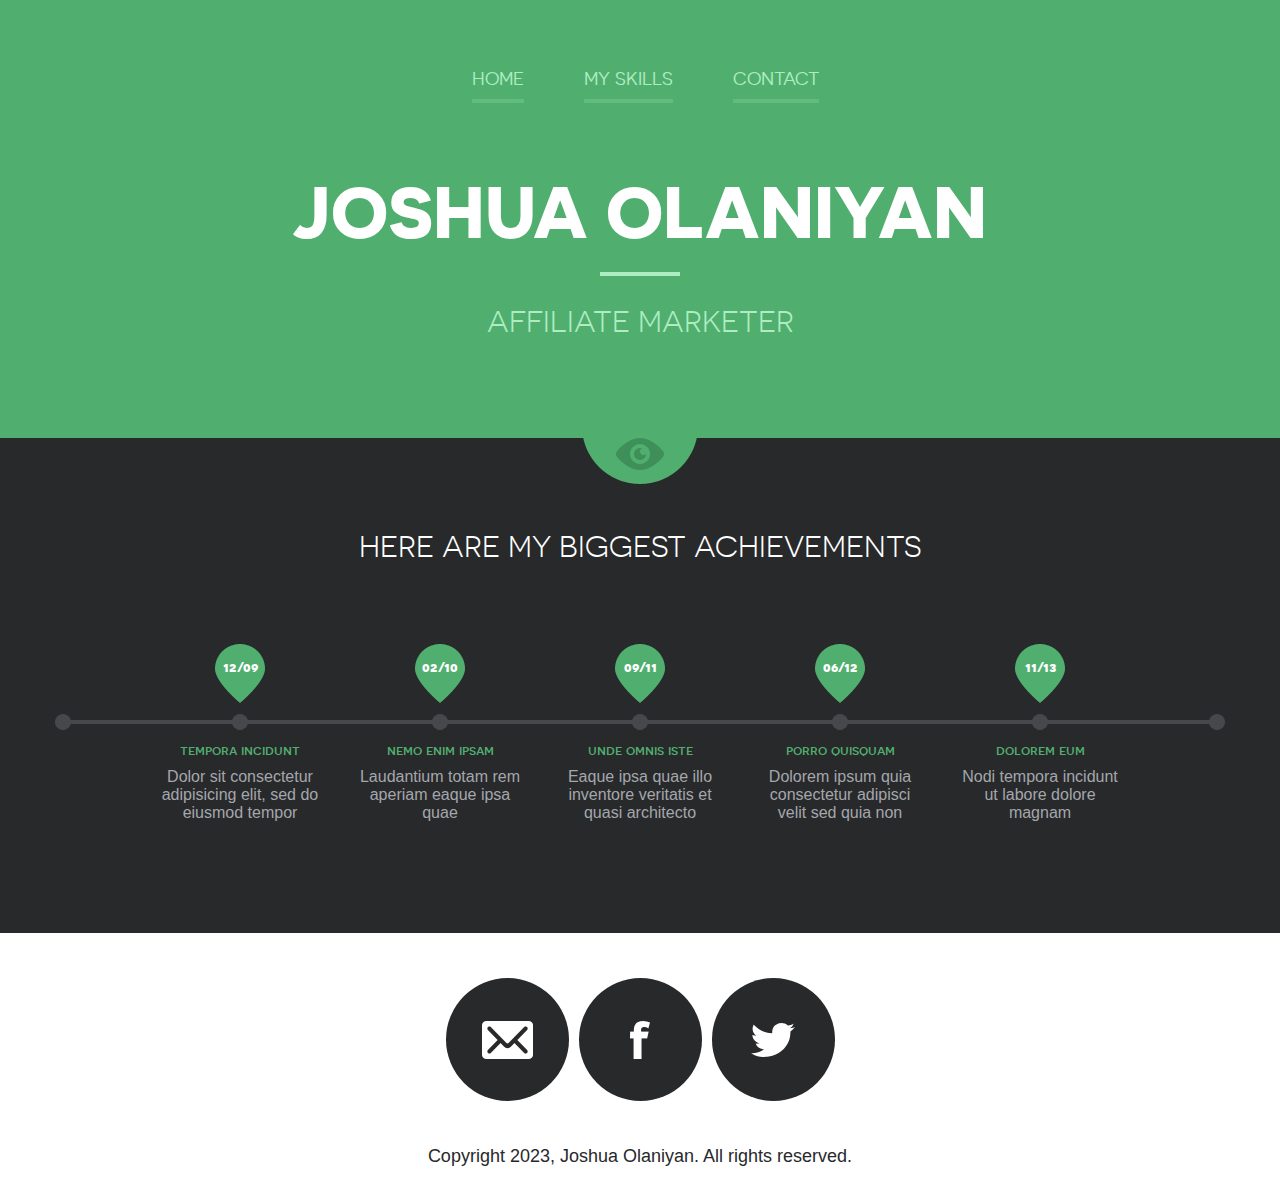
==== index.html @ d45324f8 "first commit" ====
<!DOCTYPE html>
<!--[if lte IE 8]> <html class="oldie" lang="en"> <![endif]-->
<!--[if IE 9]> <html class="ie9" lang="en"> <![endif]-->
<!--[if gt IE 9]><!--> <html lang="en"> <!--<![endif]-->
<head>
	<meta charset="utf-8">
	<meta name="viewport" content="width=device-width, initial-scale=1, maximum-scale=1, minimum-scale=1, user-scalable=no">
	<meta http-equiv="X-UA-Compatible" content="IE=edge,chrome=1">
	<meta name="format-detection" content="telephone=no">
	<title>John Markowitz</title>
	<link rel="stylesheet" href="js/fancybox/jquery.fancybox.css" type="text/css" media="screen" />
	<link rel="stylesheet" href="css/all.css" />
	<link rel="stylesheet" href="css/screen.css" />
	<!--[if lt IE 9]>
		<script src="http://html5shiv.googlecode.com/svn/trunk/html5.js"></script>
	<![endif]-->
</head>
<body>
	<div id="wrapper">
		<div class="wrapper-holder">
			<header id="header">
				<a class="menu_trigger" href="#">menu</a>
					<nav id="nav">
						<ul>
							<li><a class="active" href="index.html">Home</a></li>
							<li><a href="myskills.html">My skills</a></li>
							<!-- <li><a href="Portfolio.html">Portfolio</a></li> -->
							<li><a href="Contact.html">Contact</a></li>
						</ul>
					</nav>
				<h1 class="logo">Joshua Olaniyan</h1>
				<h2 class="slogan">Affiliate Marketer</h2>
			</header>
		</div>
		<div class="wrapper-holder grey">
			<section id="main">
				<h2>Here are my biggest achievements</h2>
				<div class="box_timeline_holder">
					<div class="box_timeline">
						<ul>
							<li>
								<div class="date">
									<span>12/09</span>
								</div>
								<h3>tempora incidunt</h3>
								<p>Dolor sit consectetur adipisicing elit, sed do eiusmod tempor</p>
							</li>
							<li>
								<div class="date">
									<span>02/10</span>
								</div>
								<h3>nemo enim ipsam</h3>
								<p>Laudantium totam rem aperiam eaque ipsa quae</p>
							</li>
							<li>
								<div class="date">
									<span>09/11</span>
								</div>
								<h3>unde omnis iste</h3>
								<p>Eaque ipsa quae illo inventore veritatis et quasi architecto </p>
							</li>
							<li>
								<div class="date">
									<span>06/12</span>
								</div>
								<h3>porro quisquam</h3>
								<p>Dolorem ipsum quia consectetur adipisci velit sed quia non</p>
							</li>
							<li>
								<div class="date">
									<span>11/13</span>
								</div>
								<h3>dolorem eum</h3>
								<p>Nodi tempora incidunt ut labore dolore magnam</p>
							</li>
						</ul>
					</div>
				</div>
			</section>
		</div>
		<footer id="footer">
			<div class="footer-content">
				<ul class="social">
					<li class="email"><a href="mailto:joshlanny@gmail.com">Email</a></li>
					<li class="facebook"><a href="www.facebook.com/joshuaolaniyan">Facebook</a></li>
					<li class="twitter"><a href="#">Twitter</a></li>
					<!-- <li class="pinterest"><a href="#">Pinterest</a></li> -->
					<!-- <li class="google"><a href="#">Google+</a></li> -->
				</ul>
				<p class="copy">Copyright 2023, Joshua Olaniyan. All rights reserved.</p>
			</div>
		</footer>	
	</div>
	<script src="http://code.jquery.com/jquery-1.11.1.min.js"></script>
	<script src="js/isotope.pkgd.min.js"></script>
	<script src="js/cells-by-row.js"></script>
	<script type="text/javascript" src="js/fancybox/jquery.fancybox.pack.js"></script>
	<script type="text/javascript" src="js/main.js"></script>
</body>
</html>
---- css/all.css ----
@font-face {
    font-family: 'novecentosanswide';
    src: url('../fonts/novecentosanswide-normal-webfont.eot');
    src: url('../fonts/novecentosanswide-normal-webfont.eot?#iefix') format('embedded-opentype'),
         url('../fonts/novecentosanswide-normal-webfont.woff') format('woff'),
         url('../fonts/novecentosanswide-normal-webfont.ttf') format('truetype'),
         url('../fonts/novecentosanswide-normal-webfont.svg#novecento_sans_widenormal') format('svg');
    font-weight: normal;
    font-style: normal;
}
@font-face {
    font-family: 'novecentosanswide';
    src: url('../fonts/novecentosanswide-bold-webfont.eot');
    src: url('../fonts/novecentosanswide-bold-webfont.eot?#iefix') format('embedded-opentype'),
         url('../fonts/novecentosanswide-bold-webfont.woff') format('woff'),
         url('../fonts/novecentosanswide-bold-webfont.ttf') format('truetype'),
         url('../fonts/novecentosanswide-bold-webfont.svg#novecentosanswidebold') format('svg');
    font-weight: bold;
    font-style: normal;
}
@font-face {
    font-family: 'novecento_sans_widebook';
    src: url('../fonts/novecentosanswide-book-webfont.eot');
    src: url('../fonts/novecentosanswide-book-webfont.eot?#iefix') format('embedded-opentype'),
         url('../fonts/novecentosanswide-book-webfont.woff') format('woff'),
         url('../fonts/novecentosanswide-book-webfont.ttf') format('truetype'),
         url('../fonts/novecentosanswide-book-webfont.svg#novecento_sans_widebook') format('svg');
    font-weight: normal;
    font-style: normal;
}
@font-face {
    font-family: 'novecento_sans_widemedium';
    src: url('../fonts/novecentosanswide-medium-webfont.eot');
    src: url('../fonts/novecentosanswide-medium-webfont.eot?#iefix') format('embedded-opentype'),
         url('../fonts/novecentosanswide-medium-webfont.woff') format('woff'),
         url('../fonts/novecentosanswide-medium-webfont.ttf') format('truetype'),
         url('../fonts/novecentosanswide-medium-webfont.svg#novecento_sans_widemedium') format('svg');
    font-weight: normal;
    font-style: normal;
}
html, body, div, span, applet, object, iframe,
h1, h2, h3, h4, h5, h6, p, blockquote, pre,
a, abbr, acronym, address, big, cite, code,
del, dfn, em, img, ins, kbd, q, s, samp,
small, strike, sub, sup, tt, var,
b, u, i, center,
dl, dt, dd, ol, ul, li,
fieldset, form, label, legend,
table, caption, tbody, tfoot, thead, tr, th, td,
article, aside, canvas, details, figcaption, figure, 
footer, header, hgroup, menu, nav, section, summary,
time, mark, audio, video {
	margin: 0;
	padding: 0;
	border: 0;
	font-size: 100%;
	font: inherit;
	vertical-align: baseline;
}

article, aside, details, figcaption, figure, 
footer, header, hgroup, menu, nav, section {
	display: block;
}

img {
	vertical-align: middle;
}

ol, ul {
	list-style: none;
}

blockquote, q {
	quotes: none;
}

blockquote:before, blockquote:after,
q:before, q:after {
	content: '';
	content: none;
}

table {
	border-collapse: collapse;
	border-spacing: 0;
}

a[href], label[for], select, 
input[type=checkbox], input[type=radio] {
	cursor: pointer;
}

button, input[type=button], input[type=image], 
input[type=reset], input[type=submit] {
	padding: 0;
	overflow: visible;
	cursor: pointer;
}
input[type=text], input[type=email], input[type=reset], input[type=button], input[type=submit], button{
	-webkit-appearance: none;
	-webkit-border-radius: 0;
}
input[type=url], input[type=password], input[type=text], input[type=email], input[type=reset], input[type=button], input[type=submit], button, textarea{
     -webkit-appearance: none;
     -webkit-border-radius: 0;
     box-sizing: border-box;-webkit-box-sizing: border-box; -moz-box-sizing: border-box;
}

button::-moz-focus-inner, 
input[type=button]::-moz-focus-inner, 
input[type=image]::-moz-focus-inner, 
input[type=reset]::-moz-focus-inner, 
input[type=submit]::-moz-focus-inner {
	border: 0;
}


body,
html {height: 100%;}
body{
	margin:0;
	color:#a4a7ac;
	font:18px Arial, Helvetica, sans-serif;
	-webkit-text-size-adjust: none; 
}
img{border-style:none; vertical-align: top;}
a{text-decoration:none; color:#6e6e6e;}
a:hover{text-decoration:underline;}
#wrapper{
	width:100%;
	height: 100%;
	display:table;
}
.wrapper-holder {
	width:100%;
    display:table-row;
    background: #50af6f;
}
.wrapper-holder.grey{background: #28292b;}
#header {
	max-width: 1170px;
	margin: 0 auto;
	padding: 69px 0 50px;
	position:relative;
}
.menu_trigger{
	width: 31px;
	height: 31px;
	right:0;
	background: url(../images/btn_mobile_menu.png) no-repeat;
	text-indent: -9999em;
	display: none;
	top: 5px;
	position: absolute;
}
.logo {
	text-align:center;
	font-family: 'novecentosanswide';
	font-weight:bold;
	color: #fff;
	font-size: 72px;
	line-height: 74px;
	display: block;
	text-transform: uppercase;
	margin: 85px 0 23px;
}
#nav {
	position: relative;
	display: table;
	margin: 0 auto 22px;
	padding: 0 0 0 10px;
}
#nav ul {
	text-align: center;
}
#nav ul li {
	float: left;
	padding: 0 0 0 60px;
}
#nav ul li:first-child{padding: 0;}
#nav ul a {
	color: #aeecc2;
	font-size: 18px;
	line-height: 20px;
	text-transform: uppercase;
	padding: 0 0 10px;
	border-bottom: 4px solid #62bb7f;
	font-family: 'novecentosanswide';
	font-weight: normal;
}
#nav ul a:hover,#nav ul a.active{
	color: #fff;
	border-bottom: 4px solid #fff;
	text-decoration: none;
	-webkit-transition: all 0.5s ease-in-out;
-moz-transition: all 0.5s ease-in-out;
-o-transition: all 0.5s ease-in-out;
transition: all 0.5s ease-in-out;
}
h2.slogan{
	display: block;
	text-align: center;
	text-transform: uppercase;
	font-family: 'novecento_sans_widebook';
	font-size: 30px;
	line-height: 32px;
	color: #aeecc2;
	padding: 34px 0 50px 0;
	background: url(../images/slogan_bg.gif) no-repeat 50% 0;
}
/*main
 */
#main{
	max-width: 1170px;
	margin: 0 auto;
	padding: 93px 0 76px;
	position:relative;
	background: url(../images/icon_header.png) no-repeat 50% 0;
}
#main h2{
	display: block;
	text-align: center;
	text-transform: uppercase;
	font-family: 'novecento_sans_widebook';
	font-size: 30px;
	line-height: 32px;
	color: #fff;
	margin: 0 0 81px;
}
.box_timeline_holder{
	background: url(../images/bg_timeline_l.png) no-repeat 0 70px;
	position: relative;
	padding: 0 0 0 100px;
	overflow: hidden;
}
.box_timeline{
	background: url(../images/bg_timeline_r.png) no-repeat 100% 70px;
	position: relative;
	padding: 0 100px 0 0;
	overflow: hidden;
}
.box_timeline ul{
	position: relative;
	background: url(../images/bg_ul.gif) repeat-x 0 76px;
	overflow: hidden;
}
.box_timeline ul li{
	float:left;
	width: 170px;
	margin: 0 0 0 30px;
	background: url(../images/bg_ul.gif) repeat-x 0 76px;
}
.box_timeline ul li:first-child{margin: 0;}
.box_timeline ul li .date{
	background: url(../images/bg_timeline_c.png) no-repeat 50% 0;
	height: 86px;
	width: 170px;
	margin: 0 auto 12px;
	overflow: hidden;
}
.box_timeline ul li .date span{
	font-family: 'novecentosanswide';
	font-weight:bold;
	color: #fff;
	font-size: 14px;
	line-height: 16px;
	display: block;
	text-align: center;
	padding: 15px 0 0 0;
}
.box_timeline h3{
	font-family: 'novecento_sans_widemedium';
	color: #50af6f;
	font-size: 14px;
	line-height: 16px;
	display: block;
	text-align: center;
	margin: 0 0 10px;
}
.box_timeline p{
	font-family: Arial, Helvetica, sans-serif;
	color: #a4a7ac;
	font-size: 16px;
	line-height: 18px;
	display: block;
	text-align: center;
	margin: 0 0 10px;
}
/*skills*/
#main .skills_holder h2{text-align: left;margin: 0 0 40px;}
.skills_holder{
	width: 100%;
	overflow: hidden;
	margin: 0 0 40px;
}
.skills_holder .column {
	width: 470px;
	float: left;
	margin: 0 10px 0 0;
}
.skills_holder .column.column-add {
	float: right;
	margin: 0;
}
.progress{
	overflow: hidden;
	width: 100%;
	margin: 20px 0 3px 0;
}
.progress li{
	overflow: hidden;
	height: 43px;
	line-height: 43px;
	background: #46484c;
	border-radius: 5px;
	behavior: url(css/PIE.htc);
	margin: 0 0 27px;
}
.progress li span{
	background: #50af6f;
	color: #fff;
	text-transform:uppercase;
	display: block;
	font-family: 'novecentosanswide';
	font-weight: normal;
	font-size: 18px;
	padding: 0 0 0 20px;
}
.progress li span.photoshop{width: 100%;}
.progress li span.illustrator{width: 70%;}
.progress li span.indesign{width: 40%;}
.progress li span.flash{width: 80%;}
.progress li span.html{width: 75%;}
.progress li span.wordpress{width: 85%;}
.progress li span.jquery{width: 70%;}
.progress li span.seo{width: 40%;}
.plagin_list{
	width: 100%;
	overflow: hidden;
	margin: 0 0 65px;
}
.plagin_list li{
	float:left;
	margin: 0 0 0 25px;
	border-radius: 50%;
	behavior: url(css/PIE.htc);
	text-indent: -9999px;
	background: #28292b;
	width: 121px;
	height: 121px;
	position:relative;
	display: inline-block;
	border: 1px solid #46484c;
}
.plagin_list li:first-child{margin: 0;}
.plagin_list li a{
	display: block;
	vertical-align: middle;
	height: 100%;
	position: relative;
}
.plagin_list li.li_1 a{background: url(../images/icon_ps.png) no-repeat 50% 50% ;}
.plagin_list li.li_2 a{background: url(../images/icon_ai.png) no-repeat 50% 50% ;}
.plagin_list li.li_3 a{background: url(../images/icon_ld.png) no-repeat 50% 50% ;}
.plagin_list li.li_4 a{background: url(../images/icon_fl.png) no-repeat 50% 50% ;}
.plagin_list li.li_5 a{background: url(../images/icon_html.png) no-repeat 50% 50% ;}
.plagin_list li.li_6 a{background: url(../images/icon_wp.png) no-repeat 50% 50% ;}
.plagin_list li.li_7 a{background: url(../images/icon_jq.png) no-repeat 50% 50% ;}
.plagin_list li.li_8 a{background: url(../images/icon_seo.png) no-repeat 50% 50% ;}
.wrapper-holder.grey p{padding: 0 0 25px;}
.plagin_list.none{display: none;}

/*portfolio*/
.sub_nav {
	position: relative;
	display: table;
	margin: 0 auto 79px;
	padding: 0 0 0 10px;
	text-align: center;
}
.sub_nav li {
	padding: 0 0 0 45px;
	display: inline-block;
}
/* .sub_nav li:first-child{padding: 0;} */
.sub_nav a {
	color: #a4a7ac;
	font-size: 14px;
	line-height: 16px;
	text-transform: uppercase;
	padding: 0 0 10px;
	border-bottom: 4px solid #3b3c3e;
	font-family: 'novecentosanswide';
	font-weight: normal;
}
.sub_nav a:hover,.sub_nav a.active{
	color: #50af6f;
	border-bottom: 4px solid #50af6f;
	text-decoration: none;
	-webkit-transition: all 0.5s ease-in-out;
-moz-transition: all 0.5s ease-in-out;
-o-transition: all 0.5s ease-in-out;
transition: all 0.5s ease-in-out;
}
/* begin add */
.sub_nav li {
	color: #a4a7ac;
	font-size: 14px;
	line-height: 16px;
	text-transform: uppercase;
	margin: 0 22px;
	padding: 0 0 10px;
	border-bottom: 4px solid #3b3c3e;
	font-family: 'novecentosanswide';
	font-weight: normal;
}
.sub_nav li:hover,.sub_nav .active {
	color: #50af6f;
	border-bottom: 4px solid #50af6f;
	text-decoration: none;
	cursor: pointer;
	-webkit-transition: all 0.5s ease-in-out;
	-moz-transition: all 0.5s ease-in-out;
	-o-transition: all 0.5s ease-in-out;
	transition: all 0.5s ease-in-out;
}
/* end add */
.item-list {
	overflow: hidden;
	text-align:center;
	margin: 0 0 0 -24px;
}
.item-list li {
	display:inline-block;
	margin: 0 0 25px 24px;
	vertical-align: top;
	font-size: 0;
}
.item {
	text-align: center;
	width: 270px;
	margin: 0 auto;
}
.item .image {
	position: relative;
}
.item .image img {
	max-width: 100%;
	height:auto;
	border-radius: 50%;
}
.item .hover {
	display: none;
	height: 100%;
    left: 0;
    position: absolute;
    top: 0;
    width: 100%;
    background: #6abb84;
	opacity: 0.9;
	border-radius: 50%;
	behavior: url(css/PIE.htc);
}
.item .hover.active{display: block;}
.item .item-content {
	position: relative;
	display: table-cell;
	vertical-align: middle;
	height: 270px;
	z-index: 400;
	padding: 0 30px;
}
.item a{
	text-decoration: none;
}
.item .item-content h4{
	display: block;
	background: url(../images/bg_white_border.gif) no-repeat 50% 100%;
	color: #fff;
	text-transform: uppercase;
	font-family: 'novecentosanswide';
	font-weight:bold;
	font-size: 14px;
	line-height: 16px;
	padding: 0 0 20px;
	text-align: center;
	margin: 0 0 15px;
}
.item .item-content p{
	color: #fff;
	text-align: center;
	display: block;
	font-size: 15px;
	line-height: 17px;
}
/*contact*/
.clear{clear: both;}
.images_holder{
	float: left;
	margin:5px 130px 0 0;
	width: 370px;
}
.images_holder img{
	width: 100%;
	height: auto;
	display: inline;
}
.box_contact{
	overflow:hidden;
	margin: 54px 0 0 0;
}
.box_contact span{
	color: #fff;
	font-family: 'novecento_sans_widebook';
	font-size: 30px;
	line-height: 32px;
	text-transform: uppercase;
	display: block;
	margin: 0 0 55px;
	padding: 5px 0 18px 80px;
}
.box_contact span.email{background: url(../images/icon_email2.png) no-repeat;}
.box_contact span.phone{background: url(../images/icon_phone.png) no-repeat;}
.box_contact span.skype{background: url(../images/icon_skype.png) no-repeat;}
/*footer
 */
#footer {
    width:100%;
    overflow:hidden;
    display:table-footer-group;
    background:#fff;
}
.footer-content {
	max-width: 1170px;
	margin: 0 auto;
	padding: 45px 0 20px;
	color: #1b1b1b;
}
.footer-content .social{
	overflow:hidden;
	margin: 0 auto 45px;
	width: 670px;
	text-align: center;
	display: flex;
	flex-direction: row;
	justify-content: center;
	align-items: center;
}
.footer-content .social li{
	float:left;
	margin: 0 0 0 10px;
	border-radius: 50%;
	behavior: url(css/PIE.htc);
	text-indent: -9999px;
	background: #28292b;
	width: 123px;
	height: 123px;
	position:relative;
	display: table;
}
.footer-content .social li:first-child{margin: 0;}
.footer-content .social li:hover{
	background: #50af6f;
	-webkit-transition: all 0.5s ease-in-out;
-moz-transition: all 0.5s ease-in-out;
-o-transition: all 0.5s ease-in-out;
transition: all 0.5s ease-in-out;
}
.footer-content .social li a{
	display: table-cell;	
	position: relative;
}
.footer-content .social li.email a{background: url(../images/icon_email.png) no-repeat 50% 50% ;}
.footer-content .social li.facebook a{background: url(../images/icon_fb.png) no-repeat 50% 50%;}
.footer-content .social li.google a{background: url(../images/icon_gl.png) no-repeat 50% 50% ;}
.footer-content .social li.twitter a{background: url(../images/icon_tw.png) no-repeat 50% 50% ;}
.footer-content .social li.pinterest a{background: url(../images/icon_pn.png) no-repeat 50% 50%;}
.footer-content p{
	font:18px/20px Arial, Helvetica, sans-serif;
	display: block;
	text-align: center;
	color: #28292b;
}
/* begin add	 */
.popup_portfolio{
	max-width: 1132px;
}
.popup_portfolio h3{
	padding-top:26px;
	font-family: 'novecentosanswide';
	font-weight:bold;
	color: #63666a;
	font-size: 18px;
	line-height: 18px;
	text-transform: uppercase;
}
.popup_portfolio time{
	font-family: 'novecentosanswide';
	color: #abacaf;
	font-size: 12px;
	line-height: 12px;
	text-transform: uppercase;
}
.popup_portfolio p{
	padding: 17px 0 8px;
	color: #808286;
	font-size: 16px;
	line-height: 30px;
}
.popup_portfolio img {
	width: 100%;
	height: auto;
	border-radius: 8px;
}
.fancybox-close {
	width: 46px;
	height: 46px;
	top: -23px;
	right: -20px;
	background-image: url(../images/ico_btn-close.png);
}
.fancybox-opened .fancybox-skin{
	padding: 20px !important;
	border-radius: 10px;
}
.fancybox-nav {
	display: none;
}
/* end add	 */

@media (-webkit-min-device-pixel-ratio:2) ,(min--moz-device-pixel-ratio:2),(-o-min-device-pixel-ratio:2/1),(min-device-pixel-ratio:2),(min-resolution:192dpi),(min-resolution:2dppx){
	#main {
		background-image: url(../images/icon_header@x2.png);
		background-size:114px 46px;
	}
	.menu_trigger{
		background-image: url(../images/btn_mobile_menu@x2.png);
		background-size:31px 30px;
	}
	.slogan{
		background-image: url(../images/slogan_bg@x2.gif);
		background-size:80px 4px;
	}
	.box_timeline_holder{
		background-image: url(../images/bg_timeline_l@x2.png);
		background-size:100px 16px;
	}
	.box_timeline{
		background-image: url(../images/bg_timeline_r@x2.png);
		background-size:100px 16px;
	}
	.box_timeline ul li .date{
		background-image: url(../images/bg_timeline_c@x2.png);
		background-size:50px 86px;
	}
	.footer-content .social li.email a{
		background-image: url(../images/icon_email@x2.png);
		background-size:51px 38px;
	}
	.footer-content .social li.facebook a{
		background-image: url(../images/icon_fb@x2.png);
		background-size:20px 38px;
	}
	.footer-content .social li.google a{
		background-image: url(../images/icon_gl@x2.png);
		background-size:42px 38px;
	}
	.footer-content .social li.twitter a{
		background-image: url(../images/icon_tw@x2.png);
		background-size:44px 34px;
	}
	.footer-content .social li.pinterest a{
		background-image: url(../images/icon_pn@x2.png);
		background-size:38px 38px;
	}
	.plagin_list li.li_1 a{
		background-image: url(../images/icon_ps@x2.png);
		background-size:49px 42px;
	}
	.plagin_list li.li_2 a{
		background-image: url(../images/icon_ai@x2.png);
		background-size:45px 42px;
	}
	.plagin_list li.li_3 a{
		background-image: url(../images/icon_ld@x2.png);
		background-size:40px 43px;
	}
	.plagin_list li.li_4 a{
		background-image: url(../images/icon_fl@x2.png);
		background-size:34px 42px;
	}
	.plagin_list li.li_5 a{
		background-image: url(../images/icon_html@x2.png);
		background-size:39px 55px;
	}
	.plagin_list li.li_6 a{
		background-image: url(../images/icon_wp@x2.png);
		background-size:55px 55px;
	}
	.plagin_list li.li_7 a{
		background-image: url(../images/icon_jq@x2.png);
		background-size:87px 20px;
	}
	.plagin_list li.li_8 a{
		background-image: url(../images/icon_seo@x2.png);
		background-size:60px 24px;
	}
	.box_contact span.email{
		background-image: url(../images/icon_email2@x2.png);
		background-size:54px 41px;
	}
	.box_contact span.phone{
		background-image: url(../images/icon_phone@x2.png);
		background-size:54px 54px;
	}
	.box_contact span.skype{
		background-image: url(../images/icon_skype@x2.png);
		background-size:54px 51px;
	}
/* begin add	 */
	.fancybox-close {
		background-image: url(../images/ico_btn-close@x2.png);
		background-size:46px 46px;
	}
/* end add	 */
}
---- css/screen.css ----
@media only screen and (max-width : 1210px) {
}
@media only screen and (max-width : 1190px) {
	#main {margin:0 20px;}
	.box_timeline_holder{padding: 0 0 0 60px;}
	.box_timeline{padding: 0 60px 0 0;}
	.box_timeline ul li{margin: 0 0 0 25px;}
	.skills_holder .column{width: 450px;}
	.plagin_list li{margin: 0 0 0 2%;display: inline-block;float: none;width: 10%;height: 110px;}
	.item-list{margin: 0;}
/* 	.item-list li{ width: 30%; margin-left: 0;text-align: center;} */

	#container.item-list{width: 900px; margin: 0 auto;}
}
@media only screen and (max-width : 1130px) {
	.box_timeline_holder{padding: 0 0 0 40px;}
	.box_timeline{padding: 0 40px 0 0;}
	.box_timeline ul li{margin: 0 0 0 15px;}
	.images_holder{margin: 5px 80px 0 0;}
	.box_contact span{font-size: 25px;}
}
@media only screen and (max-width : 1100px) {
	.plagin_list li{ }
}
@media only screen and (max-width : 1050px) {
	.box_timeline_holder{padding: 0 0 0 20px;}
	.box_timeline{padding: 0 20px 0 0;}
	.box_timeline ul li{margin: 0 0 0 5px;}
	.plagin_list li{ height: 90px;}
/* 	.item-list li{ width: 49%;} */
}
@media only screen and (max-width : 980px) {

	#nav {float:none; width: 100%;}
	#nav ul {
		text-align:center;
		margin:0;
	}
	#nav ul li {
		display:inline-block;
		padding: 0 15px;
		float:none;
	}
	.logo {
		margin: 0 auto 20px;
		font-size: 62px;
		line-height: 70px;
	}
	#header {
		padding: 20px 10px;
	}
	.box_timeline_holder{padding: 0 0 0 10px;}
	.box_timeline{padding: 0 10px 0 0;}
	.box_timeline ul li{margin: 0;width: 20%;}
	.skills_holder .column{
		width: 100%;
		float: none;
		display: block;
	}
	.skills_holder .column.column-add {padding: 0 !important;}
	.plagin_list.none{display: block;width: 540px;margin: 0 auto 30px;}
	.plagin_list{display: none;}
	.plagin_list.none li{height: 121px;width: 121px;}
	.box_contact span{font-size: 23px;margin: 0 0 40px;}
	.images_holder{margin: 5px 30px 0 0;width: 300px;}
	.box_contact{margin: 40px 0 0 0;}
	#main .skills_holder h2{margin: 0 0 25px;}
	h2.slogan{
		padding-bottom: 14px;
	}
	#container.item-list{width: 600px;}
	.sub_nav li{padding:10px 0;}
}
@media only screen and (max-width : 840px) {
	.box_timeline ul li{margin: 0;width: 100%;float: none;}
	#main h2{margin: 0 0 30px;}
	.images_holder {
		margin: 5px auto 20px;
		width: 300px;
		float: none;
	}
	.box_contact {
		margin: 40px auto 0;
		width: 460px;
	}
	.box_timeline_holder,.box_timeline{background: none;}
}
@media only screen and (max-width : 768px) {
	.footer-content {padding: 45px 10px 20px;}
	.menu_trigger {
		display: block;
		top: 28px;
	}
	#nav {display: none;padding: 0;margin: 0 0 25px;top: 20px;}
	#nav ul li {
		display:block;
		padding: 0;	
	}
	#nav ul a {
		display:block;
		padding: 8px;
	}
	#nav ul a:hover {
		color: #fff;
		text-decoration:none;
	}
	.footer-content .social{margin: 0 auto 30px;}
	.footer-content .social li{margin: 0 0 0 4px; width: 50px; height: 50px;}
	.footer-content .social li.email a{	background-size: 20px auto;	}
	.footer-content .social li.facebook a{	background-size: 15px auto;	}
	.footer-content .social li.google a{	background-size: 20px auto;	}
	.footer-content .social li.twitter a{	background-size: 20px auto;	}
	.footer-content .social li.pinterest a{	background-size: 20px auto;	}
	.footer-content .social{width: 269px;}
	.logo {font-size: 56px;line-height: 68px;}
	#wrapper.inner .menu_trigger,#wrapper.portfolio .menu_trigger{top: 6px;}
}
@media only screen and (max-width : 680px) {
	#container.item-list{width: 300px;}
	.item-list li{margin-left:0;}
}
@media only screen and (max-width : 640px) {
	.menu_trigger {
		top: 25px;
	}
	.plagin_list.none{width: 480px;}
	.plagin_list.none li{width: 20%;margin: 0 0 0 2%;height: 95px;}
	.skills_holder{margin: 0 0 10px;}
	.logo{
		font-size: 54px;
		line-height: 60px;
	}
}
@media only screen and (max-width : 600px) {
/* 	.sub_nav li{padding: 0 0 0 30px;} */
	.logo{
		font-size: 46px;
		line-height: 56px;
	}
/* 	.item{
		width: 180px;
	}
	.item .item-content{
		height: 180px;
	}
	.item .item-content p{
		display: none
	} */
}
@media only screen and (max-width : 550px) {
	.plagin_list.none{width: 420px;}
	.plagin_list.none li{width: 20%;margin: 0 0 0 2%;height: 84px;}
	.sub_nav li{padding: 0;text-align: center;margin: 0 0 15px; display: block;}
	.sub_nav{margin: 0 auto 40px;}
	.box_contact {
		margin: 40px auto 0;
		width: 300px;
	}
	.box_contact span.email{font-size: 14px;}
	#nav ul a:hover, #nav ul a.active,#nav ul a{border: none;}
	#wrapper.portfolio #main{padding:93px 0 0 0; }
	.logo{margin: 0 auto 20px;font-size: 40px;		line-height: 52px;}
}
@media only screen and (max-width : 480px) {
	.logo{
		font-size: 52px;
		line-height: 54px;
	}
	.slogan{
		font-size: 20px;
		line-height: 22px;
	}
	.plagin_list.none{display: none;}
	.plagin_list{display: block;}
	.plagin_list li,.plagin_list li:first-child{display: inline-block; vertical-align: top; width: 45%; height: auto; border: 0;margin: 0 2% 2% 2%;}
	.plagin_list li a,.plagin_list li:first-child a{width: 121px;height: 121px;border: 1px solid #46484c;border-radius: 50%;margin: 0 auto;}
	.plagin_list{margin: 0 0 20px;}
	#main{margin: 0 10px;}
/* 	.item-list{margin: 0;}
	.item-list li{margin: 0 0 20px;} */
	.menu_trigger{top: 20px;}
}
@media screen and (max-width:420px) {
/* 	.item{
		width: 130px;
	}
	.item .item-content{
		height: 130px;
		padding: 0 15px;
	} */
	.logo{
		font-size: 42px;
		line-height: 44px;
	}
	.slogan{
		font-size: 16px;
		line-height: 18px;
	}
	.box_contact {
		margin: 40px auto 0;
		width: 280px;
	}
	.box_contact span.email{font-size: 12px;}
	.images_holder{width: 280px;margin: 0 auto 20px;}
}
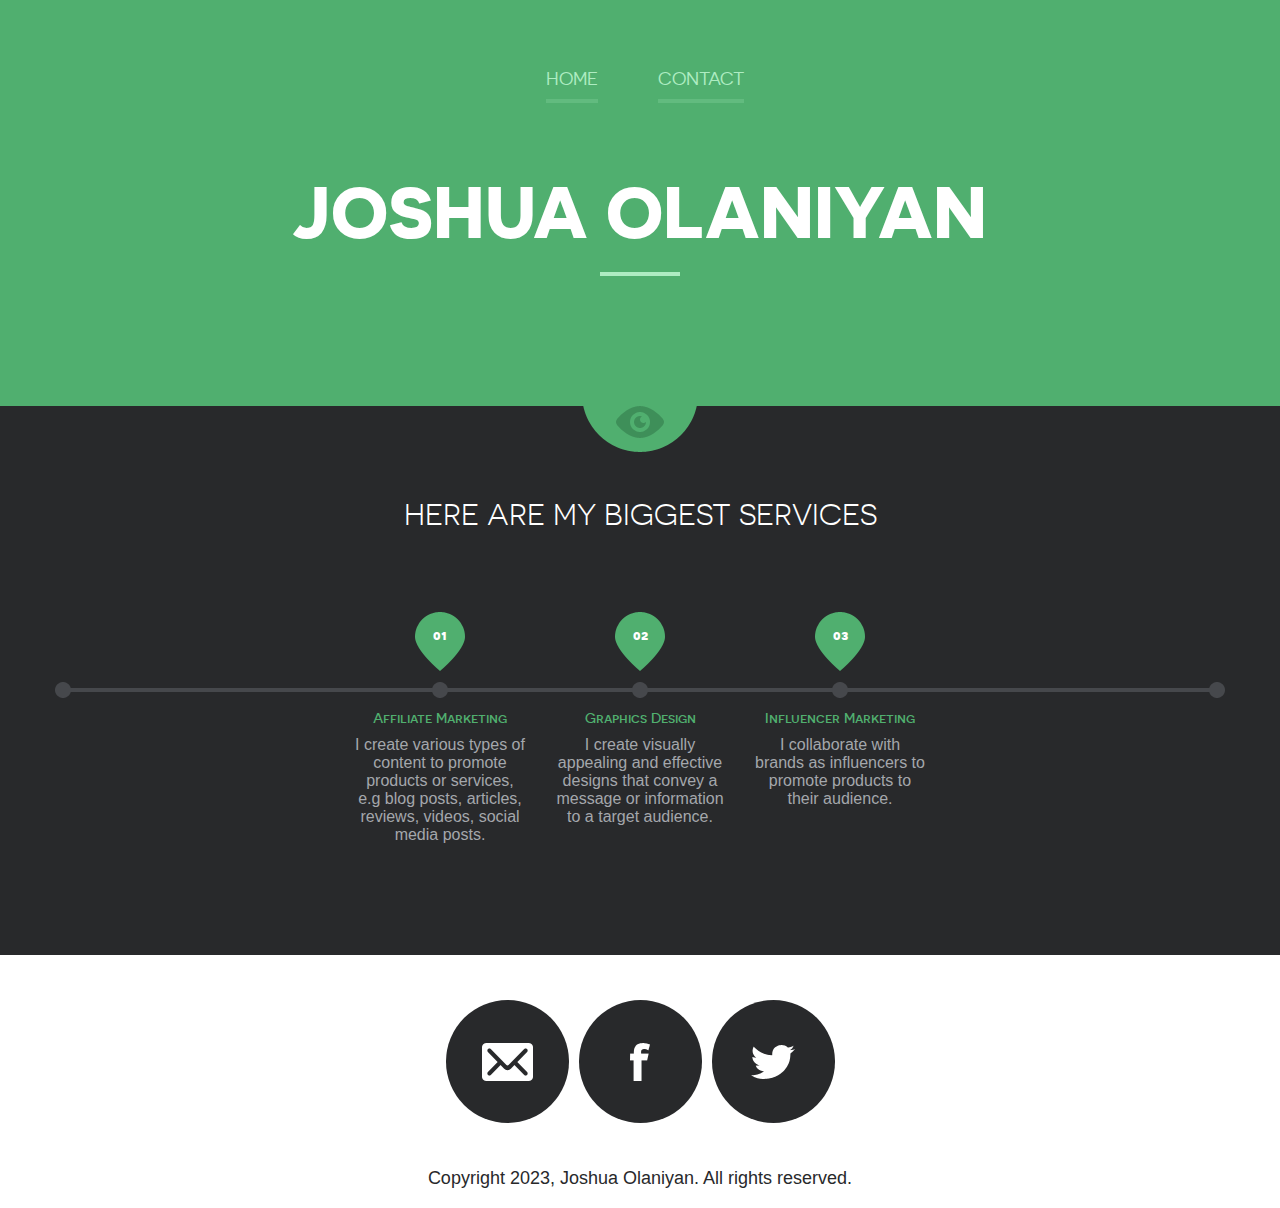
==== commit 1f4cff01: "no commit" ====
--- a/index.html
+++ b/index.html
@@ -7,7 +7,7 @@
 	<meta name="viewport" content="width=device-width, initial-scale=1, maximum-scale=1, minimum-scale=1, user-scalable=no">
 	<meta http-equiv="X-UA-Compatible" content="IE=edge,chrome=1">
 	<meta name="format-detection" content="telephone=no">
-	<title>John Markowitz</title>
+	<title>Joshua Olaniyan</title>
 	<link rel="stylesheet" href="js/fancybox/jquery.fancybox.css" type="text/css" media="screen" />
 	<link rel="stylesheet" href="css/all.css" />
 	<link rel="stylesheet" href="css/screen.css" />
@@ -23,43 +23,44 @@
 					<nav id="nav">
 						<ul>
 							<li><a class="active" href="index.html">Home</a></li>
-							<li><a href="myskills.html">My skills</a></li>
+							<!-- <li><a href="myskills.html">My skills</a></li> -->
 							<!-- <li><a href="Portfolio.html">Portfolio</a></li> -->
 							<li><a href="Contact.html">Contact</a></li>
 						</ul>
 					</nav>
 				<h1 class="logo">Joshua Olaniyan</h1>
-				<h2 class="slogan">Affiliate Marketer</h2>
+				<h2 class="slogan"></h2>
 			</header>
 		</div>
 		<div class="wrapper-holder grey">
 			<section id="main">
-				<h2>Here are my biggest achievements</h2>
+				<h2>Here are my biggest Services</h2>
 				<div class="box_timeline_holder">
 					<div class="box_timeline">
-						<ul>
+						<ul class="list">
 							<li>
 								<div class="date">
-									<span>12/09</span>
+									<span>01</span>
 								</div>
-								<h3>tempora incidunt</h3>
-								<p>Dolor sit consectetur adipisicing elit, sed do eiusmod tempor</p>
+								<h3>Affiliate Marketing</h3>
+								<p>I create various types of content to promote products or services, e.g blog posts, articles, reviews, videos,
+								social media posts.</p>
 							</li>
 							<li>
 								<div class="date">
-									<span>02/10</span>
+									<span>02</span>
 								</div>
-								<h3>nemo enim ipsam</h3>
-								<p>Laudantium totam rem aperiam eaque ipsa quae</p>
+								<h3>Graphics Design</h3>
+								<p>I create visually appealing and effective designs that convey a message or information to a target audience.</p>
 							</li>
 							<li>
 								<div class="date">
-									<span>09/11</span>
+									<span>03</span>
 								</div>
-								<h3>unde omnis iste</h3>
-								<p>Eaque ipsa quae illo inventore veritatis et quasi architecto </p>
+								<h3>Influencer Marketing</h3>
+								<p>I collaborate with brands as influencers to promote products to their audience.</p>
 							</li>
-							<li>
+							<!-- <li>
 								<div class="date">
 									<span>06/12</span>
 								</div>
@@ -72,7 +73,7 @@
 								</div>
 								<h3>dolorem eum</h3>
 								<p>Nodi tempora incidunt ut labore dolore magnam</p>
-							</li>
+							</li> -->
 						</ul>
 					</div>
 				</div>
--- a/css/all.css
+++ b/css/all.css
@@ -67,6 +67,14 @@
 	vertical-align: middle;
 }
 
+.list {
+	text-align: center;
+	display: flex;
+	flex-direction: row;
+	justify-content: center;
+	align-items: start;
+}
+
 ol, ul {
 	list-style: none;
 }
